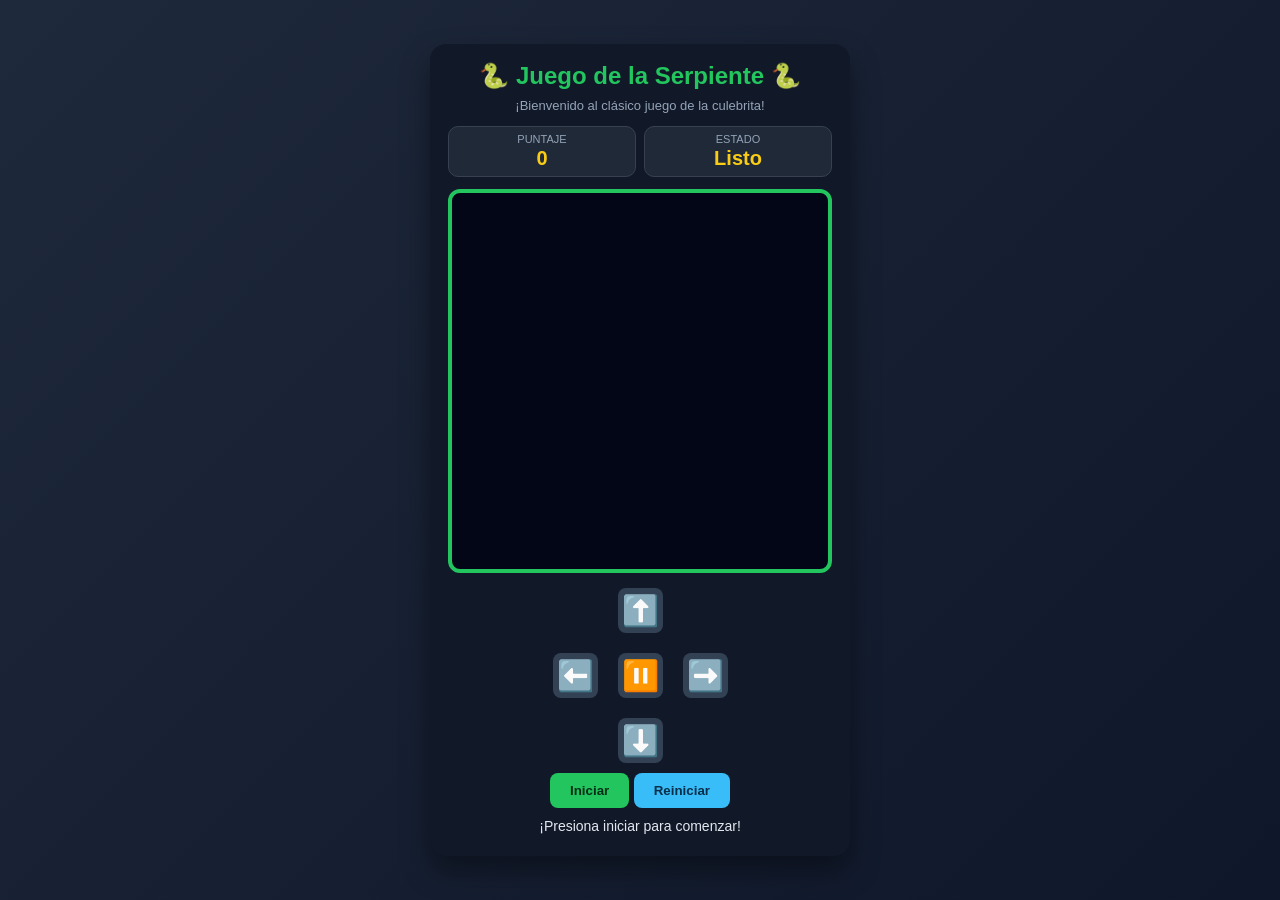
==== serpiente.html @ 707965ae "first commit" ====
<!DOCTYPE html>
<html lang="es">

<head>
  <meta charset="UTF-8" />
  <meta name="viewport" content="width=device-width, initial-scale=1.0" />
  <title>Juego de la Serpiente - Taller</title>
  <link rel="stylesheet" href="serpiente.css">
</head>

<body>
  <main class="contenedor-juego">
    <h1>🐍 Juego de la Serpiente 🐍</h1>
    <p class="descripcion">
      ¡Bienvenido al clásico juego de la culebrita!
    </p>

    <section class="panel-info">
      <div class="tarjeta-info">
        <span>Puntaje</span>
        <strong id="puntaje">0</strong>
      </div>
      <div class="tarjeta-info">
        <span>Estado</span>
        <strong id="estado">Listo</strong>
      </div>
    </section>

    <canvas id="canvasJuego" width="250" height="250"></canvas>

    <section class="controles">
      <button id="arriba" onclick="cambiarDireccion('arriba')">⬆️</button>
      <button id="izquierda" onclick="cambiarDireccion('izquierda')">⬅️</button>
      <button id="pausa" onclick="pausarJuego()">⏸️</button>
      <button id="derecha" onclick="cambiarDireccion('derecha')">➡️</button>
      <button id="abajo" onclick="cambiarDireccion('abajo')">⬇️</button>
    </section>

    <section class="acciones">
      <button onclick="iniciarJuego()">Iniciar</button>
      <button class="secundario" onclick="reiniciarJuego()">Reiniciar</button>
    </section>

    <p id="mensaje" class="mensaje animacion-suave">¡Presiona iniciar para comenzar!</p>
  </main>

  <script src="serpiente.js"></script>
</body>

</html>
---- serpiente.css ----
* {
    box-sizing: border-box;
    margin: 0;
    padding: 0;
    font-family: 'Segoe UI', Arial, sans-serif;
}

body {
    min-height: 100dvh;
    background: linear-gradient(135deg, #1e293b, #0f172a);
    color: white;
    display: flex;
    justify-content: center;
    align-items: center;
    padding: 15px;
}

.contenedor-juego {
    width: 100%;
    max-width: 420px;
    background: #111827;
    border-radius: 16px;
    padding: 18px;
    box-shadow: 0 15px 30px rgba(0, 0, 0, 0.4);
    text-align: center;
}

.contenedor-juego h1 {
    margin-bottom: 8px;
    font-size: 24px;
    color: #22c55e;
}

.descripcion {
    margin-bottom: 12px;
    color: #94a3b8;
    font-size: 13px;
    line-height: 1.3;
}

.panel-info {
    display: flex;
    justify-content: space-between;
    gap: 8px;
    margin-bottom: 12px;
}

.tarjeta-info {
    flex: 1;
    background: #1f2937;
    padding: 6px;
    border-radius: 10px;
    border: 1px solid #374151;
}

.tarjeta-info span {
    display: block;
    font-size: 11px;
    text-transform: uppercase;
    color: #94a3b8;
    margin-bottom: 2px;
}

.tarjeta-info strong {
    font-size: 20px;
    color: #facc15;
}

canvas {
    width: 100%;
    max-width: 400px;
    background: #020617;
    border: 4px solid #22c55e;
    border-radius: 12px;
    display: block;
    margin: 0 auto 15px auto;
}

.controles {
    display: grid;
    grid-template-columns: repeat(3, 45px);
    grid-template-rows: repeat(3, 45px);
    gap: 20px;
    justify-content: center;
    margin-bottom: 10px;
}

.controles button {
    border: none;
    border-radius: 8px;
    background: #334155;
    color: white;
    font-size: 30px;
    cursor: pointer;
    transition: 0.2s;
}

.controles #arriba {
    grid-column: 2/3;
    grid-row: 1/2;
}

.controles #pausa {
    grid-column: 2/3;
    grid-row: 2/3;
}

.controles #derecha {
    grid-column: 3/4;
    grid-row: 2/3;
}

.controles #izquierda {
    grid-column: 1/2;
    grid-row: 2/3;
}

.controles #abajo {
    grid-column: 2/3;
    grid-row: 3/4;
}

.acciones button {
    border: none;
    border-radius: 8px;
    padding: 10px 20px;
    background: #22c55e;
    color: #052e16;
    font-weight: bold;
    cursor: pointer;
    transition: 0.2s;
}

.controles button:active,
.acciones button:active {
    transform: scale(0.90);
}

.acciones .secundario {
    background: #38bdf8;
    color: #082f49;
}

.mensaje {
    margin-top: 10px;
    color: #e2e8f0;
    font-size: 14px;
    min-height: 20px;
}

.animacion-suave {
    display: inline-block;
    animation: latido 1s ease-in-out infinite;
}

@keyframes latido {
    0% {
        transform: scale(1);
    }

    50% {
        transform: scale(1.05);
    }

    100% {
        transform: scale(1);
    }
}

@media (max-width: 400px) {
    .contenedor-juego {
        padding: 12px;
    }

    canvas {
        max-width: 260px;
    }
}
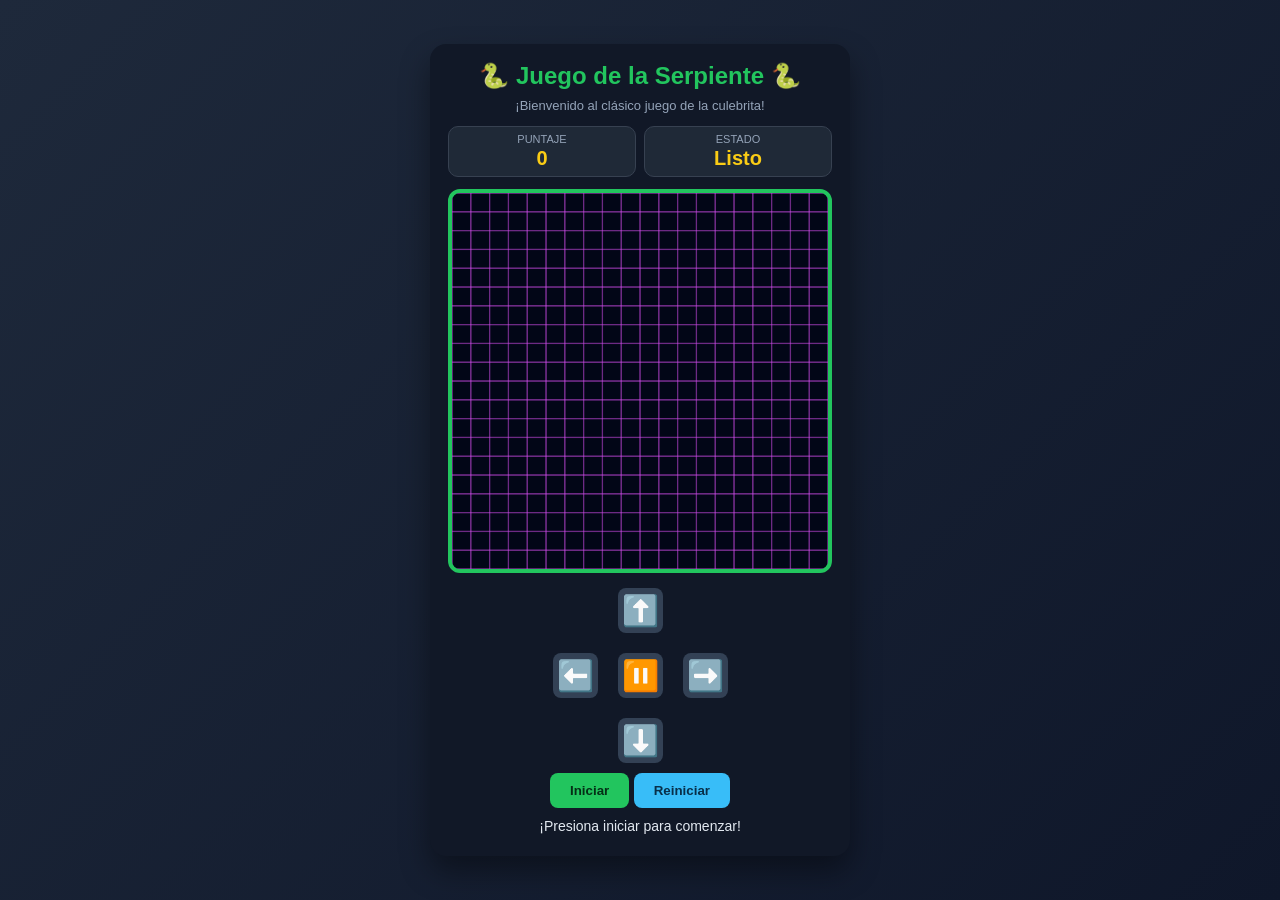
==== commit 1e15974e: "feat: cuadriculas en canvas" ====
--- a/serpiente.html
+++ b/serpiente.html
@@ -26,7 +26,7 @@
       </div>
     </section>
 
-    <canvas id="canvasJuego" width="250" height="250"></canvas>
+    <canvas id="canvasJuego" width="500" height="500"></canvas>
 
     <section class="controles">
       <button id="arriba" onclick="cambiarDireccion('arriba')">⬆️</button>
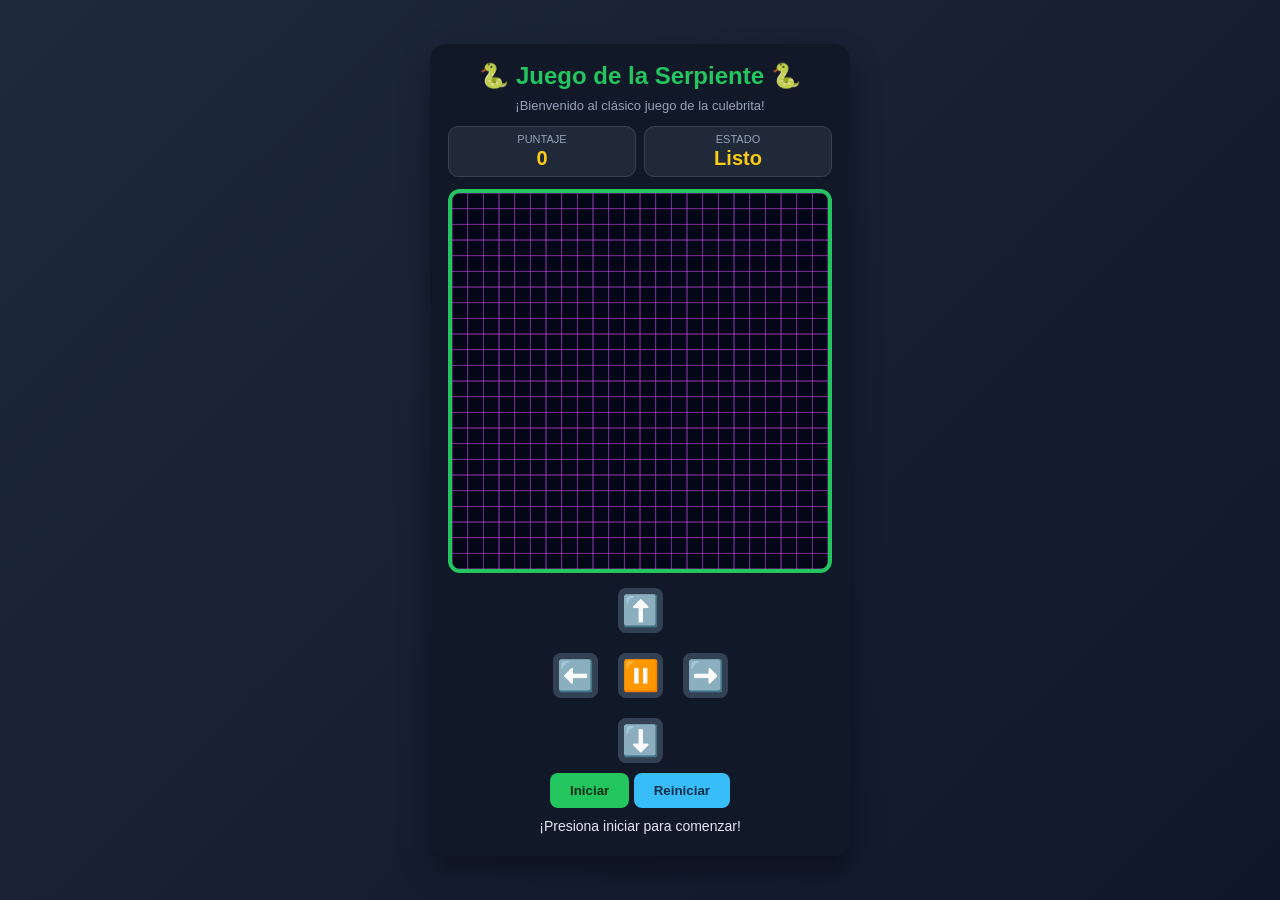
==== commit 3bd31ba8: "feat: canvas 600 x 600 de tamanio" ====
--- a/serpiente.html
+++ b/serpiente.html
@@ -26,7 +26,7 @@
       </div>
     </section>
 
-    <canvas id="canvasJuego" width="500" height="500"></canvas>
+    <canvas id="canvasJuego" width="600" height="600"></canvas>
 
     <section class="controles">
       <button id="arriba" onclick="cambiarDireccion('arriba')">⬆️</button>
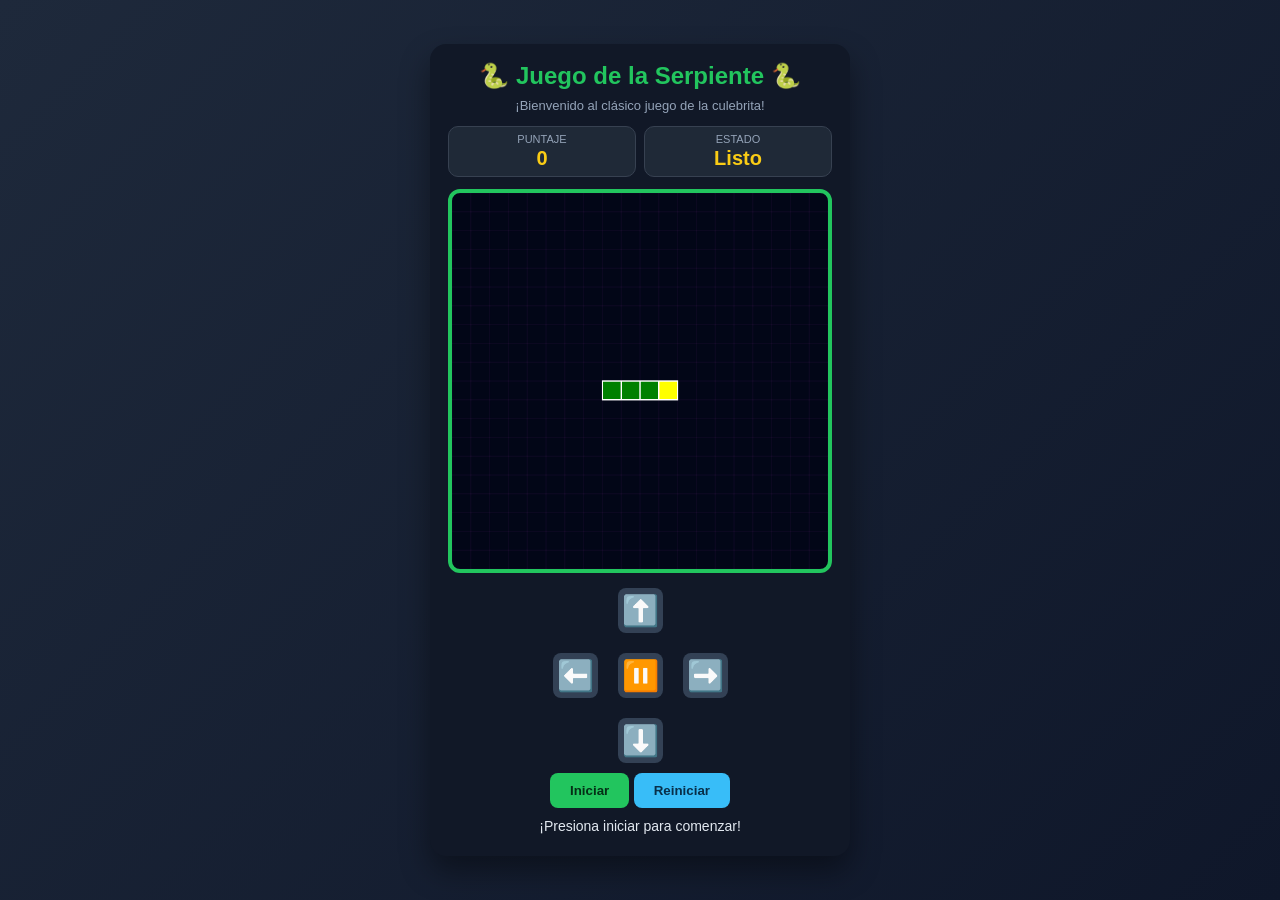
==== commit 01340f88: "feat: movimientos de la serpiente usando el teclado" ====
--- a/serpiente.html
+++ b/serpiente.html
@@ -37,7 +37,7 @@
     </section>
 
     <section class="acciones">
-      <button onclick="iniciarJuego()">Iniciar</button>
+      <button id="btnIniciar">Iniciar</button>
       <button class="secundario" onclick="reiniciarJuego()">Reiniciar</button>
     </section>
 
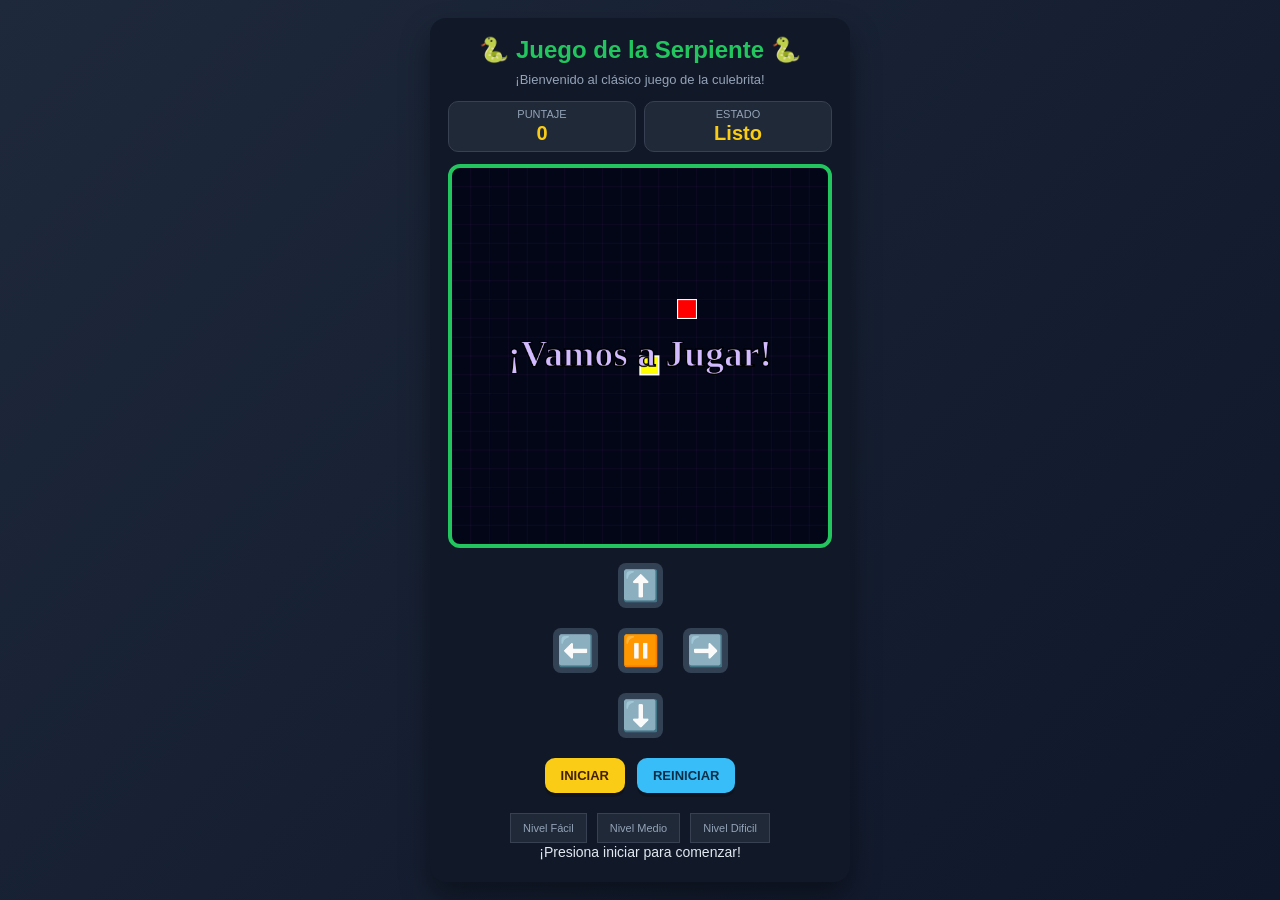
==== commit ece038f3: "feat: creacion de los botones niveles con estilos basicos" ====
--- a/serpiente.html
+++ b/serpiente.html
@@ -38,7 +38,13 @@
 
     <section class="acciones">
       <button id="btnIniciar">Iniciar</button>
-      <button class="secundario" onclick="reiniciarJuego()">Reiniciar</button>
+      <button id="btnReiniciar">Reiniciar</button>
+    </section>
+
+    <section class="grupo-niveles">
+      <button id="nivelFacil">Nivel Fácil</button>
+      <button id="nivelMedio">Nivel Medio</button>
+      <button id="nivelDificil">Nivel Dificil</button>
     </section>
 
     <p id="mensaje" class="mensaje animacion-suave">¡Presiona iniciar para comenzar!</p>
--- a/serpiente.css
+++ b/serpiente.css
@@ -120,15 +120,65 @@
     grid-row: 3/4;
 }
 
+.acciones {
+    display: flex;
+    justify-content: center;
+    gap: 12px;
+    margin: 20px;
+}
+
+.grupo-principales {
+    display: flex;
+    justify-content: center;
+    gap: 15px;
+    width: 100%;
+}
+
+.grupo-niveles {
+    display: flex;
+    justify-content: center;
+    gap: 10px;
+    width: 100%;
+}
+
 .acciones button {
     border: none;
-    border-radius: 8px;
-    padding: 10px 20px;
-    background: #22c55e;
-    color: #052e16;
-    font-weight: bold;
+    border-radius: 10px;
+    padding: 10px 16px;
+    font-weight: 800;
+    font-size: 13px;
+    text-transform: uppercase;
     cursor: pointer;
-    transition: 0.2s;
+    transition: all 0.2s ease;
+    box-shadow: 0 4px 0 rgba(0, 0, 0, 0.2);
+}
+
+#btnIniciar {
+    background: #facc15;
+    color: #422006;
+}
+
+#btnReiniciar {
+    background: #38bdf8;
+    color: #082f49;
+}
+
+.grupo-niveles button {
+    background: #1f2937;
+    color: #94a3b8;
+    border: 1px solid #374151;
+    font-size: 11px;
+    padding: 8px 12px;
+}
+
+.acciones button:active {
+    transform: translateY(2px);
+    box-shadow: 0 2px 0 rgba(0, 0, 0, 0.2);
+}
+
+.grupo-niveles button:hover {
+    border-color: #22c55e;
+    color: #22c55e;
 }
 
 .controles button:active,
@@ -136,13 +186,8 @@
     transform: scale(0.90);
 }
 
-.acciones .secundario {
-    background: #38bdf8;
-    color: #082f49;
-}
-
 .mensaje {
-    margin-top: 10px;
+    margin-top: 20px 0;
     color: #e2e8f0;
     font-size: 14px;
     min-height: 20px;
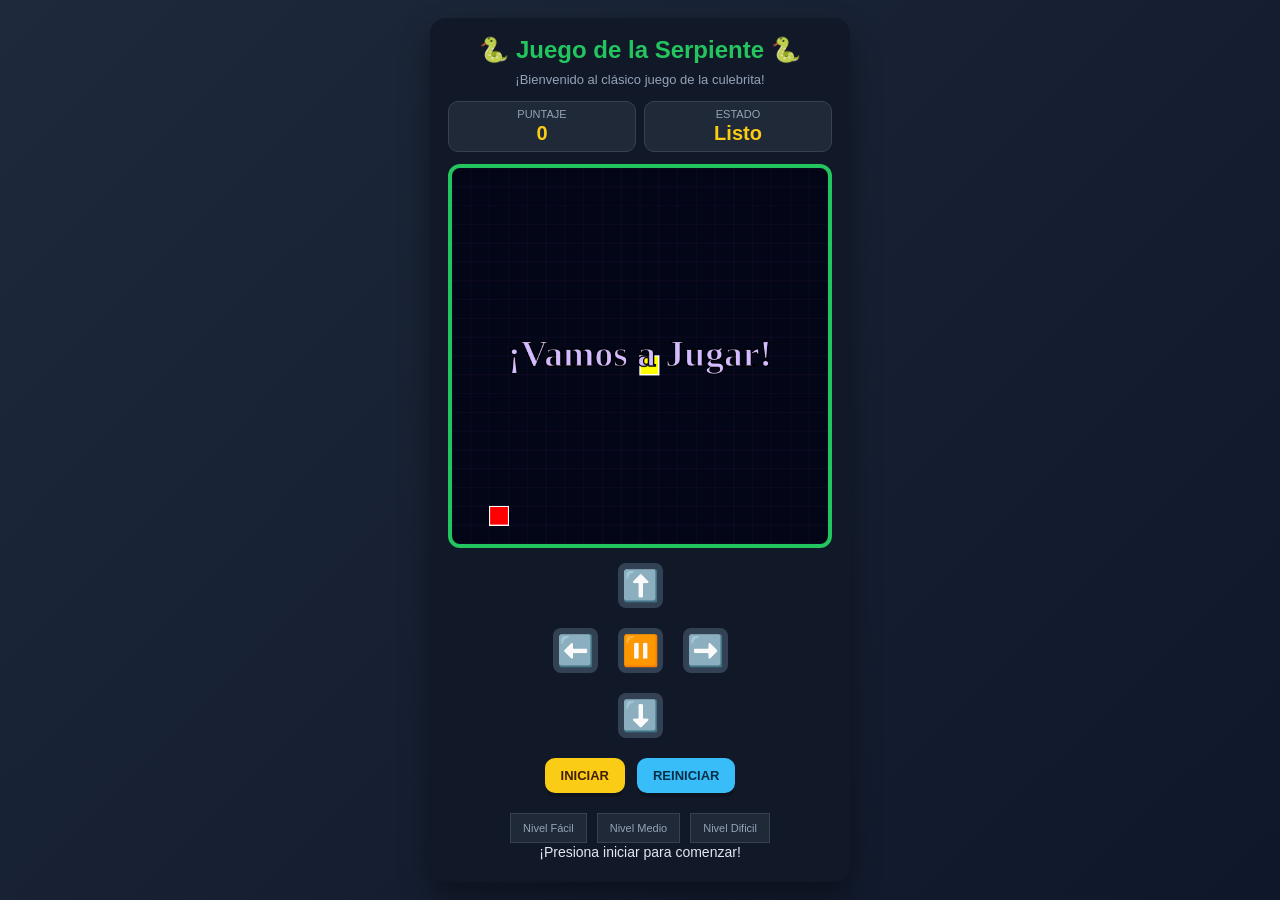
==== commit 2ac7216a: "feat: creacion de utils.js y audios precargados con pantalla de carga" ====
--- a/serpiente.html
+++ b/serpiente.html
@@ -5,10 +5,24 @@
   <meta charset="UTF-8" />
   <meta name="viewport" content="width=device-width, initial-scale=1.0" />
   <title>Juego de la Serpiente - Taller</title>
+  <style>
+    #loader {
+      position: fixed;
+      top: 0; left: 0; width: 100%; height: 100%;
+      background: #222; color: white;
+      display: flex; justify-content: center; align-items: center;
+      font-size: 24px; z-index: 9999;
+    }
+    .contenedor-juego {
+      display: none;
+    }
+  </style>
   <link rel="stylesheet" href="serpiente.css">
 </head>
 
 <body>
+  <div id="loader">Cargando audios... 0%</div>
+  
   <main class="contenedor-juego">
     <h1>🐍 Juego de la Serpiente 🐍</h1>
     <p class="descripcion">
@@ -49,7 +63,9 @@
 
     <p id="mensaje" class="mensaje animacion-suave">¡Presiona iniciar para comenzar!</p>
   </main>
-
+  
+  <script src="utils.js"></script>
+  <script src="audios.js"></script>
   <script src="serpiente.js"></script>
 </body>
 
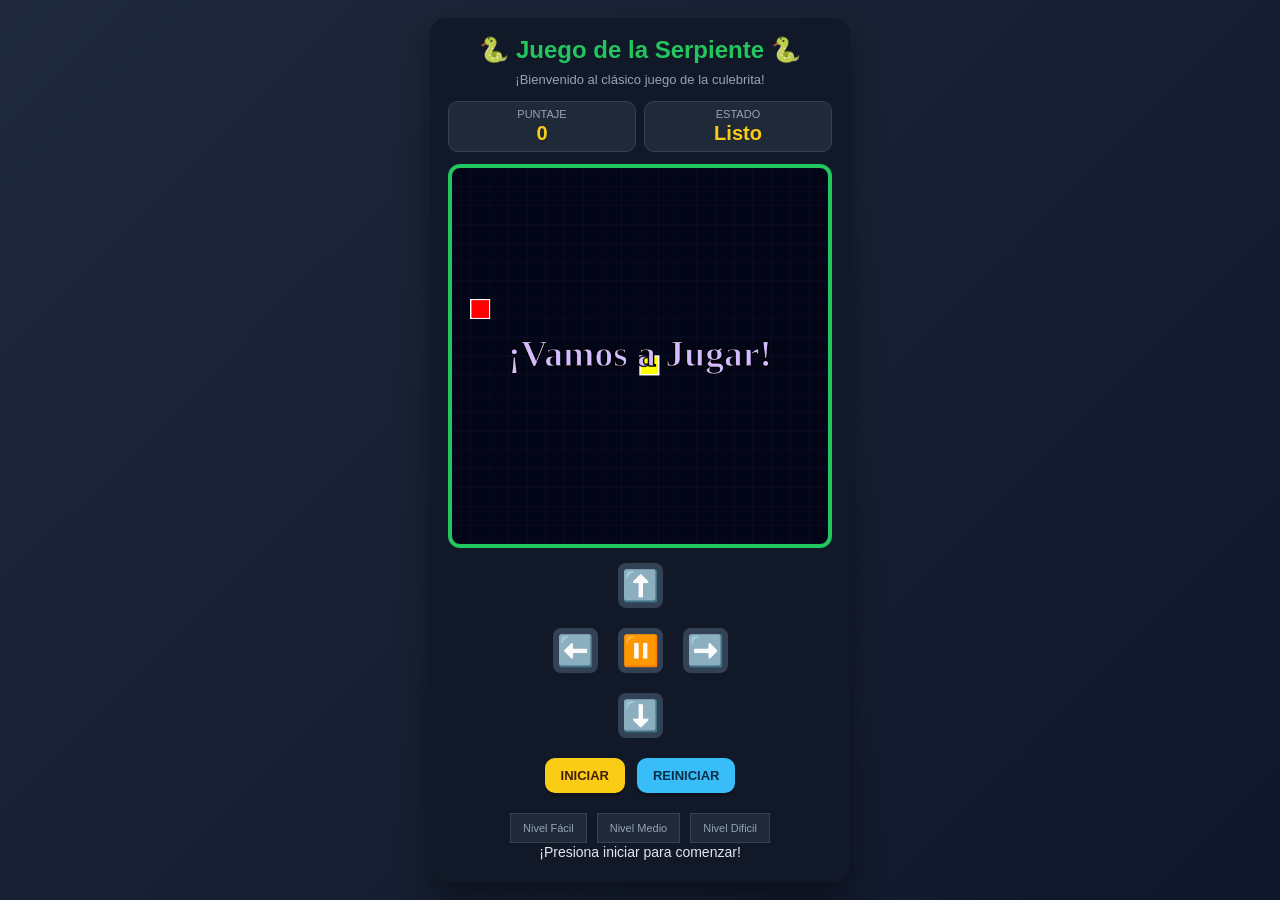
==== commit 367a6736: "feat: nuevo archivo config.js, gameLogic.js para mantener el orden de informacion" ====
--- a/serpiente.html
+++ b/serpiente.html
@@ -65,8 +65,10 @@
   </main>
   
   <script src="utils.js"></script>
-  <script src="audios.js"></script>
-  <script src="serpiente.js"></script>
+<script src="audios.js"></script>
+<script src="config.js"></script>
+<script src="gameLogic.js"></script>
+<script src="serpiente.js"></script>
 </body>
 
 </html>
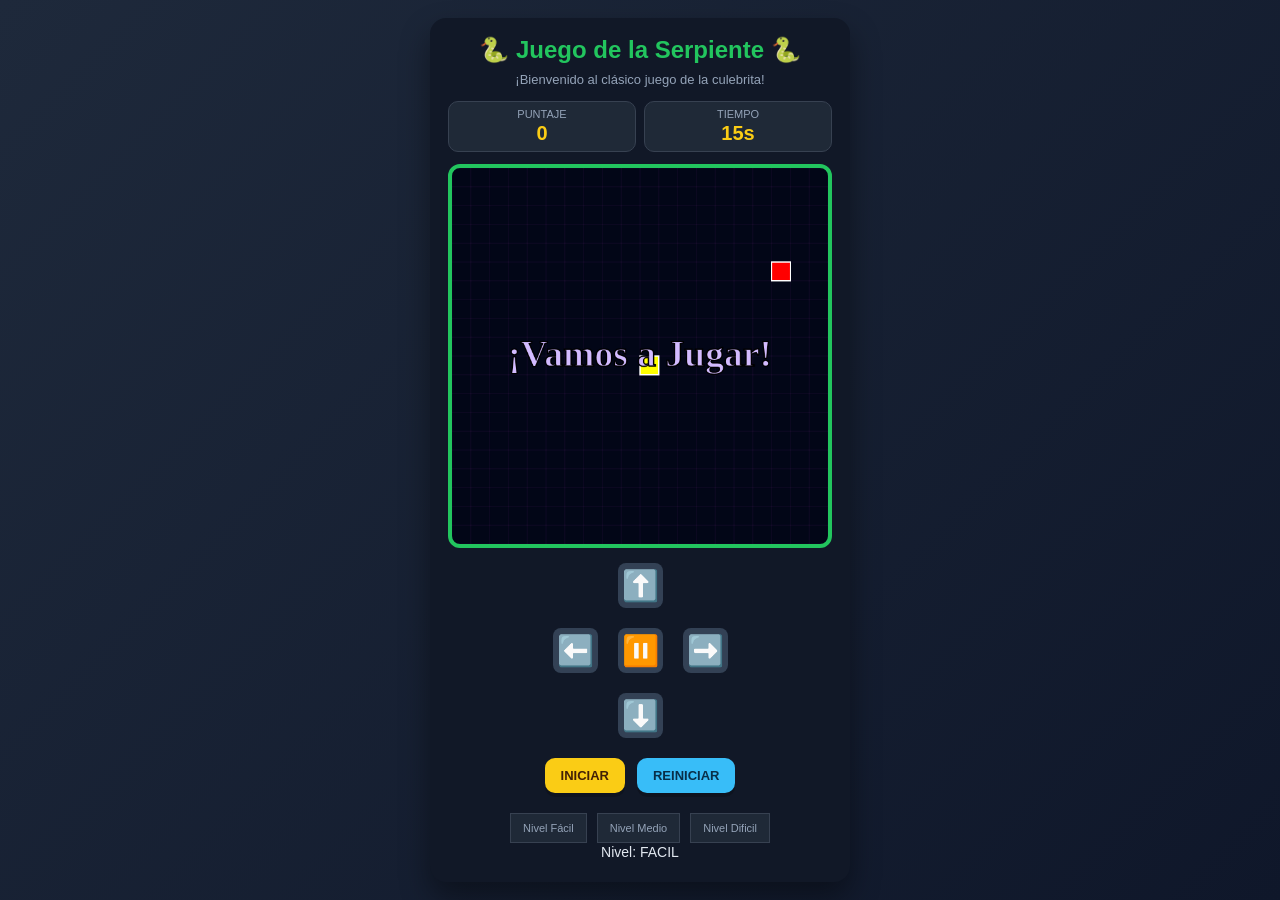
==== commit d9e9f55c: "feat: niveles configurados respectivamente con tiempo y uso de localStorage para guardar la preferen" ====
--- a/serpiente.html
+++ b/serpiente.html
@@ -1,74 +1,80 @@
-<!DOCTYPE html>
+<!doctype html>
 <html lang="es">
+  <head>
+    <meta charset="UTF-8" />
+    <meta name="viewport" content="width=device-width, initial-scale=1.0" />
+    <title>Juego de la Serpiente - Taller</title>
+    <style>
+      #loader {
+        position: fixed;
+        top: 0;
+        left: 0;
+        width: 100%;
+        height: 100%;
+        background: #222;
+        color: white;
+        display: flex;
+        justify-content: center;
+        align-items: center;
+        font-size: 24px;
+        z-index: 9999;
+      }
+      .contenedor-juego {
+        display: none;
+      }
+    </style>
+    <link rel="stylesheet" href="serpiente.css" />
+  </head>
 
-<head>
-  <meta charset="UTF-8" />
-  <meta name="viewport" content="width=device-width, initial-scale=1.0" />
-  <title>Juego de la Serpiente - Taller</title>
-  <style>
-    #loader {
-      position: fixed;
-      top: 0; left: 0; width: 100%; height: 100%;
-      background: #222; color: white;
-      display: flex; justify-content: center; align-items: center;
-      font-size: 24px; z-index: 9999;
-    }
-    .contenedor-juego {
-      display: none;
-    }
-  </style>
-  <link rel="stylesheet" href="serpiente.css">
-</head>
+  <body>
+    <div id="loader">Cargando audios... 0%</div>
 
-<body>
-  <div id="loader">Cargando audios... 0%</div>
-  
-  <main class="contenedor-juego">
-    <h1>🐍 Juego de la Serpiente 🐍</h1>
-    <p class="descripcion">
-      ¡Bienvenido al clásico juego de la culebrita!
-    </p>
+    <main class="contenedor-juego">
+      <h1>🐍 Juego de la Serpiente 🐍</h1>
+      <p class="descripcion">¡Bienvenido al clásico juego de la culebrita!</p>
 
-    <section class="panel-info">
-      <div class="tarjeta-info">
-        <span>Puntaje</span>
-        <strong id="puntaje">0</strong>
-      </div>
-      <div class="tarjeta-info">
-        <span>Estado</span>
-        <strong id="estado">Listo</strong>
-      </div>
-    </section>
+      <section class="panel-info">
+        <div class="tarjeta-info">
+          <span>Puntaje</span>
+          <strong id="puntaje">0</strong>
+        </div>
+        <div class="tarjeta-info">
+          <span>Tiempo</span> <strong id="estado">0s</strong>
+        </div>
+      </section>
 
-    <canvas id="canvasJuego" width="600" height="600"></canvas>
+      <canvas id="canvasJuego" width="600" height="600"></canvas>
 
-    <section class="controles">
-      <button id="arriba" onclick="cambiarDireccion('arriba')">⬆️</button>
-      <button id="izquierda" onclick="cambiarDireccion('izquierda')">⬅️</button>
-      <button id="pausa" onclick="pausarJuego()">⏸️</button>
-      <button id="derecha" onclick="cambiarDireccion('derecha')">➡️</button>
-      <button id="abajo" onclick="cambiarDireccion('abajo')">⬇️</button>
-    </section>
+      <section class="controles">
+        <button id="arriba" onclick="cambiarDireccion('arriba')">⬆️</button>
+        <button id="izquierda" onclick="cambiarDireccion('izquierda')">
+          ⬅️
+        </button>
+        <button id="pausa" onclick="pausarJuego()">⏸️</button>
+        <button id="derecha" onclick="cambiarDireccion('derecha')">➡️</button>
+        <button id="abajo" onclick="cambiarDireccion('abajo')">⬇️</button>
+      </section>
 
-    <section class="acciones">
-      <button id="btnIniciar">Iniciar</button>
-      <button id="btnReiniciar">Reiniciar</button>
-    </section>
+      <section class="acciones">
+        <button id="btnIniciar">Iniciar</button>
+        <button id="btnReiniciar">Reiniciar</button>
+      </section>
 
-    <section class="grupo-niveles">
-      <button id="nivelFacil">Nivel Fácil</button>
-      <button id="nivelMedio">Nivel Medio</button>
-      <button id="nivelDificil">Nivel Dificil</button>
-    </section>
+      <section class="grupo-niveles">
+        <button id="nivelFacil">Nivel Fácil</button>
+        <button id="nivelMedio">Nivel Medio</button>
+        <button id="nivelDificil">Nivel Dificil</button>
+      </section>
 
-    <p id="mensaje" class="mensaje animacion-suave">¡Presiona iniciar para comenzar!</p>
-  </main>
-  
-  <script src="utils.js"></script>
-<script src="audios.js"></script>
-<script src="config.js"></script>
-<script src="gameLogic.js"></script>
-<script src="serpiente.js"></script>
-</body>
+      <p id="mensaje" class="mensaje animacion-suave">
+        ¡Presiona iniciar para comenzar!
+      </p>
+    </main>
 
+    <script src="utils.js"></script>
+    <script src="audios.js"></script>
+    <script src="config.js"></script>
+    <script src="gameLogic.js"></script>
+    <script src="serpiente.js"></script>
+  </body>
 </html>
